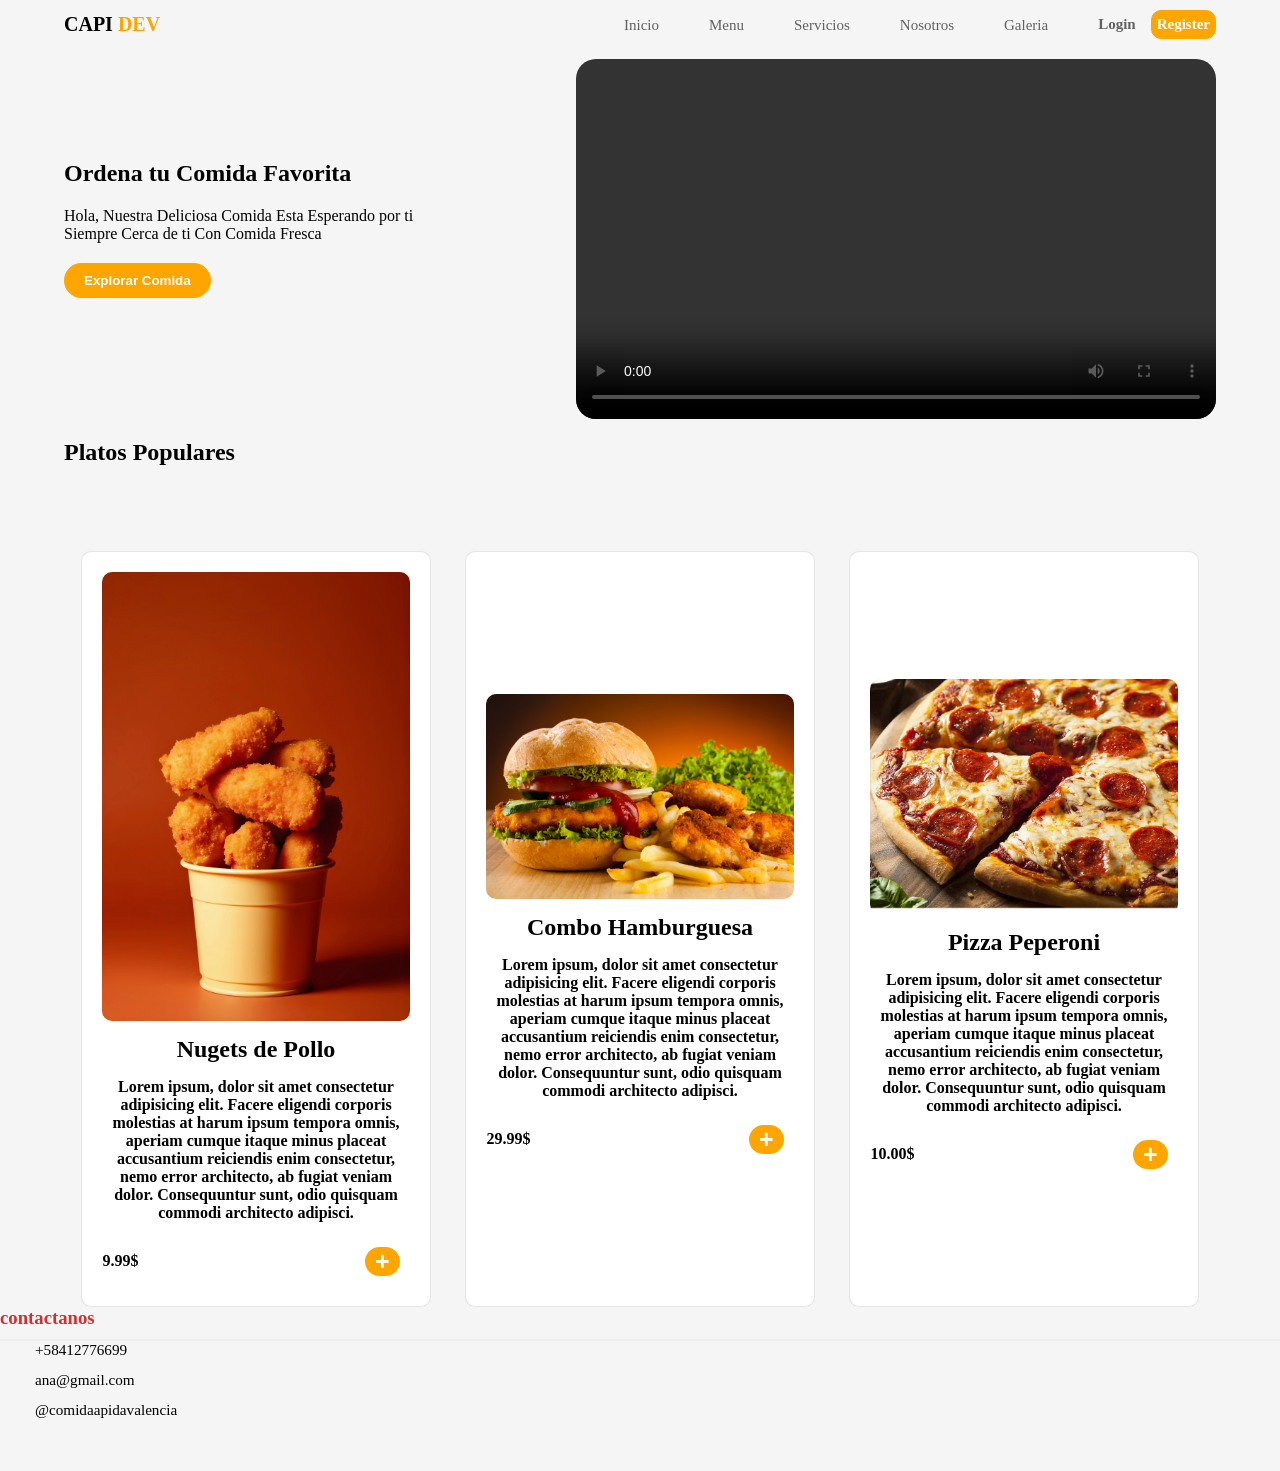
==== web.html @ afaf11e5 "Add files via upload" ====
<!DOCTYPE html>
<html lang="en">
<head>
    <meta charset="UTF-8">
    <meta name="viewport" content="width=device-width, initial-scale=1.0">
    <title>Restaurante</title>
    <link rel="stylesheet" href="index.css">
</head>
<body>
    <div class="contenedor">
        <header class="header">
            <div class="logo">
                <p>CAPI <span>DEV</span></p>
            </div>
            <div class="hamburguesa">
                <img src="three-line-vertical-svgrepo-com.png" alt="">
            </div>
            <div class="menu">
                <ul class="navegacion">
                    <li><a href="#">Inicio</a></li>
                    <li><a href="#comida">Menu</a></li>
                    <li><a href="#comida">Servicios</a></li>
                    <li><a href="#contactanos">Nosotros</a></li>
                    <li><a href="#comida">Galeria</a></li>
                    <li><a href="login.html">Login</a><a href="register.html">Register</a></li>
                </ul>
                
            </div>

        </header>
        
        <aside class="presentacion">
            <div class="informacion">
                <h1>Ordena tu Comida Favorita</h1>
                <div>
                    <p>Hola, Nuestra Deliciosa Comida Esta Esperando por ti</p>
                    <p>Siempre Cerca de ti Con Comida Fresca</p>
                </div>
                
                <div class="informacion-button">
                    <button type="button">Explorar Comida</button>
                </div>
            </div> 
            
                <video controls autoplay width="640" height="360" style="border-radius: 20px; margin-top: 20px;"><source src="VID-20251218-WA0031.mp4" type="video/mp4"></source></video>
         
        </aside>

        <main class="comida" id="comida">
            <h2 class="comida-titulo">Platos Populares</h2>
            <div class="platos">
                <article class="plato">
                    <img src="dedes-de-pollo-crujientes.jpg" alt="">
                    <h1>Nugets de Pollo</h1>
                    <p>Lorem ipsum, dolor sit amet consectetur adipisicing elit. Facere eligendi corporis molestias at harum ipsum tempora omnis, aperiam cumque itaque minus placeat accusantium reiciendis enim consectetur, nemo error architecto, ab fugiat veniam dolor. Consequuntur sunt, odio quisquam commodi architecto adipisci.</p>
                    <div class="plato-info">
                        <p>9.99$</p>
                        <button type="button">+</button>
                    </div>
                </article>

                <article class="plato">
                    <img src="negocio-de-comida-rapida.jpg" alt="">
                    <h1>Combo Hamburguesa</h1>
                    <p>Lorem ipsum, dolor sit amet consectetur adipisicing elit. Facere eligendi corporis molestias at harum ipsum tempora omnis, aperiam cumque itaque minus placeat accusantium reiciendis enim consectetur, nemo error architecto, ab fugiat veniam dolor. Consequuntur sunt, odio quisquam commodi architecto adipisci.</p>
                    <div class="plato-info">
                        <p>29.99$</p>
                        <button type="button">+</button>
                    </div>
                </article>

                <article class="plato">
                    <img src="Pizza.png" alt="">
                    <h1>Pizza Peperoni</h1>
                    <p>Lorem ipsum, dolor sit amet consectetur adipisicing elit. Facere eligendi corporis molestias at harum ipsum tempora omnis, aperiam cumque itaque minus placeat accusantium reiciendis enim consectetur, nemo error architecto, ab fugiat veniam dolor. Consequuntur sunt, odio quisquam commodi architecto adipisci.</p>
                    <div class="plato-info">
                        <p>10.00$</p>
                        <button type="button">+</button>
                    </div>
                </article>
            </div>
        </main>

        <section class="contacto" id="contactanos">
            <h3>contactanos</h3>
            <div class="contacto-item">
                <i class="fas fa-iphone"></i>
                <span>+58412776699</span>
            </div>
            <div class="contacto-item">
                <i class="fas fa-envelope"></i>
                <span>ana@gmail.com</span>
             </div>
             <div class="contacto-item">
                <i class="fab fa-instagram"></i>
                <span>@comidaapidavalencia</span>
             </div>   
            
        </section>
    </div>
</body>
</html>
---- index.css ----
*{
    padding: 0;
    margin: 0;
    border: 0;
}

img{
    max-width: 100%;
    object-fit: cover;
}

.contenedor{
    background-color: rgb(245, 245, 245);
    padding-bottom: 40px;
}
.header{
    padding-top: 10px;
    width: 90%;
    margin-inline: auto;
    display: flex;
    align-items: center;
    justify-content: space-between;
}

.logo{
    font-weight: 900;
    font-size: 20px;

}

.logo span{
    color: orange;
}
.hamburguesa{
    width: 30px;
}
@media (min-width:768px) {
    .hamburguesa{
        display: none;
    }
    
}
.hamburguesa:hover{
    cursor: pointer;
}
.menu{
    display: none;
}
@media (min-width:768px) {
    .menu{
        display: flex;
    }
    
}
.navegacion{
    display: flex;
    align-items: center;
    padding-left: 0;
    list-style: none;
    
}
@media (min-width:768px) {
    .navegacion{
        gap: 30px;
    }
    
}

@media (min-width:992px) {
    .navegacion{
        gap: 50px;
    }
    
}
.navegacion a{
    text-decoration: none;
    color: rgb(97, 97, 97);
    font-weight: 400;
    font-size: 15px;
}
.navegacion a:hover{
    color: black;

}

.navegacion li:last-child{
    display: flex;
    align-items: center;
    gap: 15px;
}
.navegacion li:last-child a{
    font-weight: 700;

}
.navegacion li:last-child a:last-child{
    background-color: orange;
    color: white;
    padding: 5px;
    border-radius: 10px;
    border: 1px solid orange;
}

.navegacion li:last-child a:last-child:hover{
    background-color: white;
    color: orange;
}

.presentacion{
    width: 90%;
    margin-inline: auto;
    display: flex;
    flex-direction: column;
    align-items: center;
    justify-content: space-between;
    
}

@media (min-width:768px) {
    .presentacion{
        flex-direction:row;
    }
}

.informacion{
    text-align: center;
    display: flex;
    flex-direction: column;
    gap: 20px;

}
@media (min-width: 768px){
    .informacion{
        text-align: start;
        align-items: flex-start;
    }
}

/* 1. Asegúrate de que el contenedor del botón no lo estire */
.informacion-button {
    display: flex;
    justify-content: center; /* Alinea el botón a la izquierda */
    width: 100%;
   
}
@media (min-width:768px) {
    .informacion-button{
        justify-content: flex-start;
    }
}

/* 2. Dale estilo al botón para que se vea como el de 'Register' */
.informacion-button button {
    background-color: #ffa500; /* El naranja que estás usando */
    color: white;
    border: none;
    padding: 10px 20px; /* Espacio interno para que no se vea pegado */
    border-radius: 20px; /* Bordes redondeados */
    font-weight: bold;
    cursor: pointer;
    width: fit-content; /* IMPORTANTE: Hace que el botón solo ocupe su propio ancho */
    transition: background-color 0.3s ease;
}

/* Efecto al pasar el mouse */
.informacion-button button:hover {
    background-color: #e69500;
}


.informacion-img {
    display: flex;
    justify-content: center;
    align-items: center;
    padding: 20px;
}

.informacion-img img {
    width: 100%;
    max-width: 500px; /* Evita que crezca demasiado */
    height: auto;
    margin: 50px;
    
    /* Estética moderna */
    border-radius: 30px; /* Bordes suaves */
    box-shadow: 0 20px 40px rgba(255, 21, 21, 0.15); /* Sombra profunda pero suave */
    
    /* Efecto de animación */
    transition: transform 0.4s ease, box-shadow 0.4s ease;
}

/* Efecto al pasar el mouse (Hover) */
.informacion-img img:hover {
    transform: translateY(-10px) scale(1.04); /* Sube un poco y crece un 2% */
    box-shadow: 0 30px 50px rgba(0, 0, 0, 0.2);
}

/* Ajuste para pantallas grandes */
@media (min-width: 768px) {
    .informacion-img {
        padding: 0;
        justify-content: flex-end; /* La pega más a la derecha en escritorio */
    }
}

.comida{
    width: 90%;
    margin-inline: auto;

}
.platos{
    display: grid;
    grid-template-columns: 1fr;
    row-gap: 86px;
}

@media (min-width: 768px) {
    .platos{
        grid-template-columns: 1fr 1fr;
    }
}

@media (min-width: 992px) {
    .platos{
        grid-template-columns: 1fr 1fr 1fr;
    }
}

.comida-titulo{
    margin-top: 20px;
    text-align: center;
    margin-bottom: 85px;
}
@media (min-width: 768px) {
    .comida-titulo{
        text-align: start;
    }
}

.plato{
    width: 80%;
    margin-inline: auto;
    background-color: white;
    padding: 20px;
    display: flex;
    flex-direction: column;
    align-items: center;
    justify-content: center;
    gap: 15px;
    text-align: center;
    border-radius: 10px;
    border: 1px solid rgba(196, 196, 196, 0.426);
}
.plato img{
    border-radius: 10px;
}
.plato-info{
    width: 100%;
    display: flex;
    align-items: center;
    gap: 15px;
    justify-content: space-between;
}

.plato p{
    font-weight: 900;
}
.plato button{
    background-color: orange;
    color: white;
    font-weight: 900;
    padding-left:10px;
    padding-right: 10px;

    border-radius: 100px;
    font-size: 25px;
    margin: 10px;
}

.contactanos{
    padding-top: 10px;
    background-color: #f9f9f9;
    padding: 20px;
    border-radius: 8px;
    max-width: 400px;
    color: #333;
    box-shadow: 0 4px 6px rgba(0, 0, 0, 0.1);

}

.contacto h3 {
    margin-top: 0;
    color:#d32f2f;
    border-bottom: 2px solid #eee;
    padding-bottom: 10px;
}
.contacto-item{
    display: flex;
    align-items: center;
    margin-bottom: 12px;
    font-size: 0.95rem;
}

.contacto-item i{
    margin-right: 15px;
    color: #d32f2f;
    width: 20px;
    text-align: center;
}

.contacto-item:hover{
    color: #000;
    cursor: default;
}

.contactanos a{text-decoration: none;
     color: black;
    cursor: default;}

@media (min-width:768px) {
    .video video{
        width: 340px;
        height: 340px;
    }
    
}
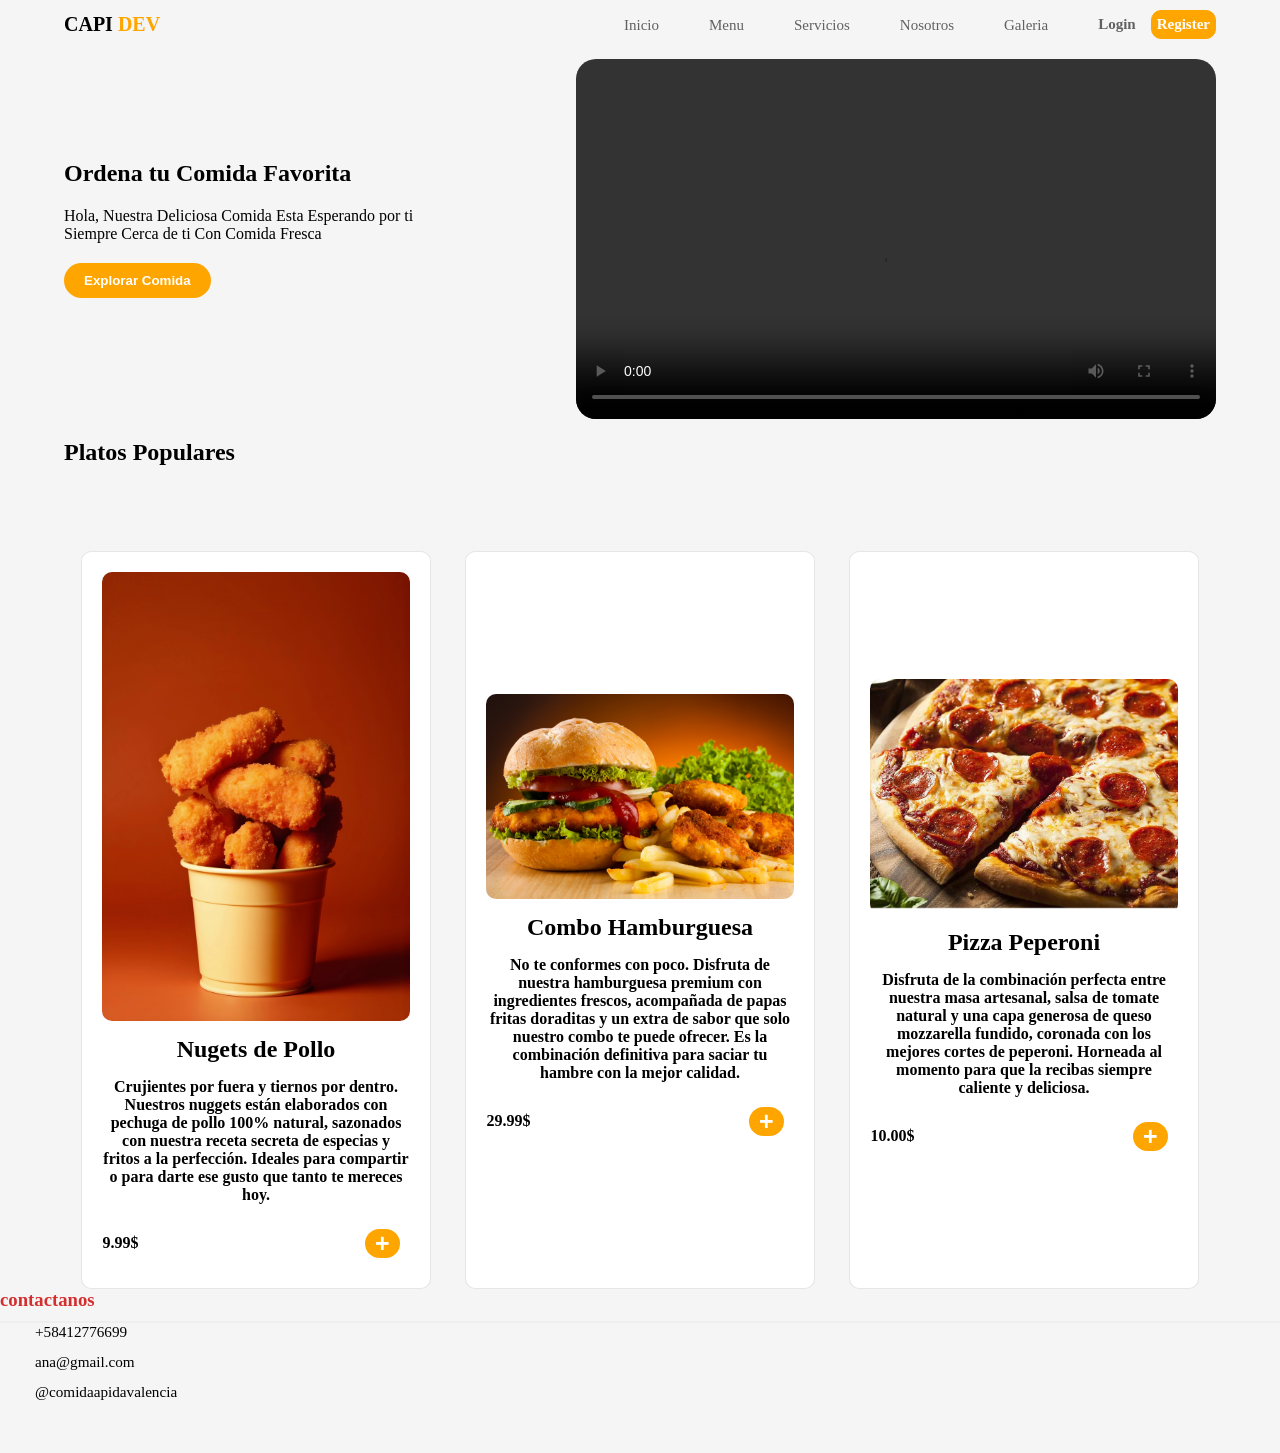
==== commit 7f30ba7f: "web.html Updated food descriptions for clarity and appeal." ====
--- a/web.html
+++ b/web.html
@@ -52,7 +52,7 @@
                 <article class="plato">
                     <img src="dedes-de-pollo-crujientes.jpg" alt="">
                     <h1>Nugets de Pollo</h1>
-                    <p>Lorem ipsum, dolor sit amet consectetur adipisicing elit. Facere eligendi corporis molestias at harum ipsum tempora omnis, aperiam cumque itaque minus placeat accusantium reiciendis enim consectetur, nemo error architecto, ab fugiat veniam dolor. Consequuntur sunt, odio quisquam commodi architecto adipisci.</p>
+                    <p>Crujientes por fuera y tiernos por dentro. Nuestros nuggets están elaborados con pechuga de pollo 100% natural, sazonados con nuestra receta secreta de especias y fritos a la perfección. Ideales para compartir o para darte ese gusto que tanto te mereces hoy.</p>
                     <div class="plato-info">
                         <p>9.99$</p>
                         <button type="button">+</button>
@@ -62,7 +62,7 @@
                 <article class="plato">
                     <img src="negocio-de-comida-rapida.jpg" alt="">
                     <h1>Combo Hamburguesa</h1>
-                    <p>Lorem ipsum, dolor sit amet consectetur adipisicing elit. Facere eligendi corporis molestias at harum ipsum tempora omnis, aperiam cumque itaque minus placeat accusantium reiciendis enim consectetur, nemo error architecto, ab fugiat veniam dolor. Consequuntur sunt, odio quisquam commodi architecto adipisci.</p>
+                    <p>No te conformes con poco. Disfruta de nuestra hamburguesa premium con ingredientes frescos, acompañada de papas fritas doraditas y un extra de sabor que solo nuestro combo te puede ofrecer. Es la combinación definitiva para saciar tu hambre con la mejor calidad.</p>
                     <div class="plato-info">
                         <p>29.99$</p>
                         <button type="button">+</button>
@@ -72,7 +72,7 @@
                 <article class="plato">
                     <img src="Pizza.png" alt="">
                     <h1>Pizza Peperoni</h1>
-                    <p>Lorem ipsum, dolor sit amet consectetur adipisicing elit. Facere eligendi corporis molestias at harum ipsum tempora omnis, aperiam cumque itaque minus placeat accusantium reiciendis enim consectetur, nemo error architecto, ab fugiat veniam dolor. Consequuntur sunt, odio quisquam commodi architecto adipisci.</p>
+                    <p>Disfruta de la combinación perfecta entre nuestra masa artesanal, salsa de tomate natural y una capa generosa de queso mozzarella fundido, coronada con los mejores cortes de peperoni. Horneada al momento para que la recibas siempre caliente y deliciosa.</p>
                     <div class="plato-info">
                         <p>10.00$</p>
                         <button type="button">+</button>
@@ -99,4 +99,5 @@
         </section>
     </div>
 </body>
-</html>+
+</html>
